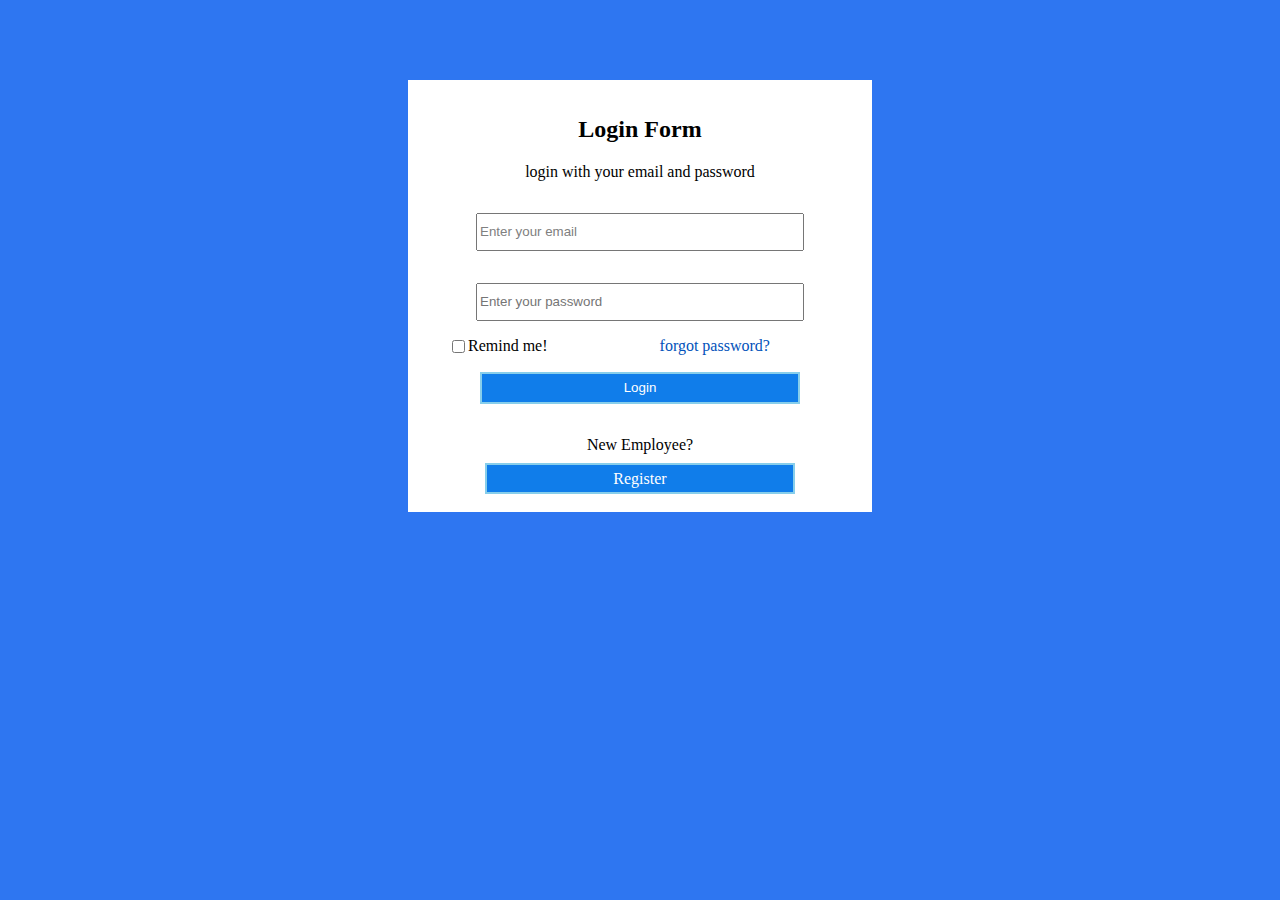
==== login.html @ c13a827c "my first commit" ====
<!DOCTYPE html>
<html lang="en">
<head>
    <link rel="stylesheet" href="css/styles.css">
    <meta charset="UTF-8">
    <meta name="viewport" content="width=device-width, initial-scale=1.0">
    <title>Document</title>
</head>
<!-- ==================login page section========================= -->
<body class="login-body">
    <section class="Login-form">
        <h2>Login Form</h2>
        <p>login with your email and password</p>
        <form action="" method="post">
            <div class="form-fields">
                <div>
                    <input class="input-box-size" type="text" placeholder="Enter your email">

                </div>
                <div>
                    <input class="input-box-size" type="password" placeholder="Enter your password">

                </div>
                <div class="remind-forgot-login">
                    <input type="checkbox"> Remind me!
                    <a href="#">forgot password?</a>

                </div>
               
                
               
                <button class="input-box-size  login-btn" >Login</button>
                <div class="new-employee">
                    <p>New Employee?</p>
                    <a href="signup.html"> Register</a>
                </div>
            </div>
        </form>
    </section>
    
</body>
</html>
---- css/styles.css ----
/* ==============login page section================ */
.login-body{
    background-color:rgb(46, 118, 241);
}
.Login-form{
    text-align: center;
    background-color: white;
    margin: 5rem 25rem;
    padding-bottom: 1.5rem;
    padding-top: 1rem;

}
.input-box-size{
   width: 20rem;
   height: 2rem;
   margin: 1rem;
}
.remind-forgot-login{
    display: flex;
    margin-left: 2.5rem;
}
.remind-forgot-login a{
    text-decoration: none;
    margin-left: 7rem;
    color: rgb(2, 82, 186);
}
input[type=text]::placeholder{
    color: gray;
   
}
.login-btn{
    background-color: rgb(16, 125, 234);
    color: white;
    border: cadetblue;
    border: 2px solid skyblue;
}
.new-employee a{
    text-decoration: none;
    background-color: rgb(16, 125, 234)  ;
    border: 2px solid skyblue;
    padding: 0.3rem 7.9rem;
    color: white;

}
/* =================login section ends here================== */
   /*=================registration section begins here=======  */
   .Register-form-body{
    background-color:rgb(46, 118, 241);

   }
   #Register-form{
    text-align: center;
    background-color: white;
    margin: 2rem 20rem;
    padding-bottom: 1rem;
    padding-top: 0.3rem;
   }
   #Register-form h2{
    margin-top: 0.2rem;
   }
   .upper-input{
    margin: 0.7rem;
    width: 15rem;
   }
   .lower-inputs{
    width:32rem ;
    margin: 0.5rem;
   }
   .Register-btn{
    background-color:rgb(16, 125, 234) ;
    color: white;
    padding: 0.1rem 15rem;
    border: 2px solid skyblue;
   }
   .new-emp-login a{
    text-decoration: none;
    background-color:  rgb(16, 125, 234)  ;
    color: white;
    padding: 0.1rem 15rem;
    border: 2px solid skyblue;
   }
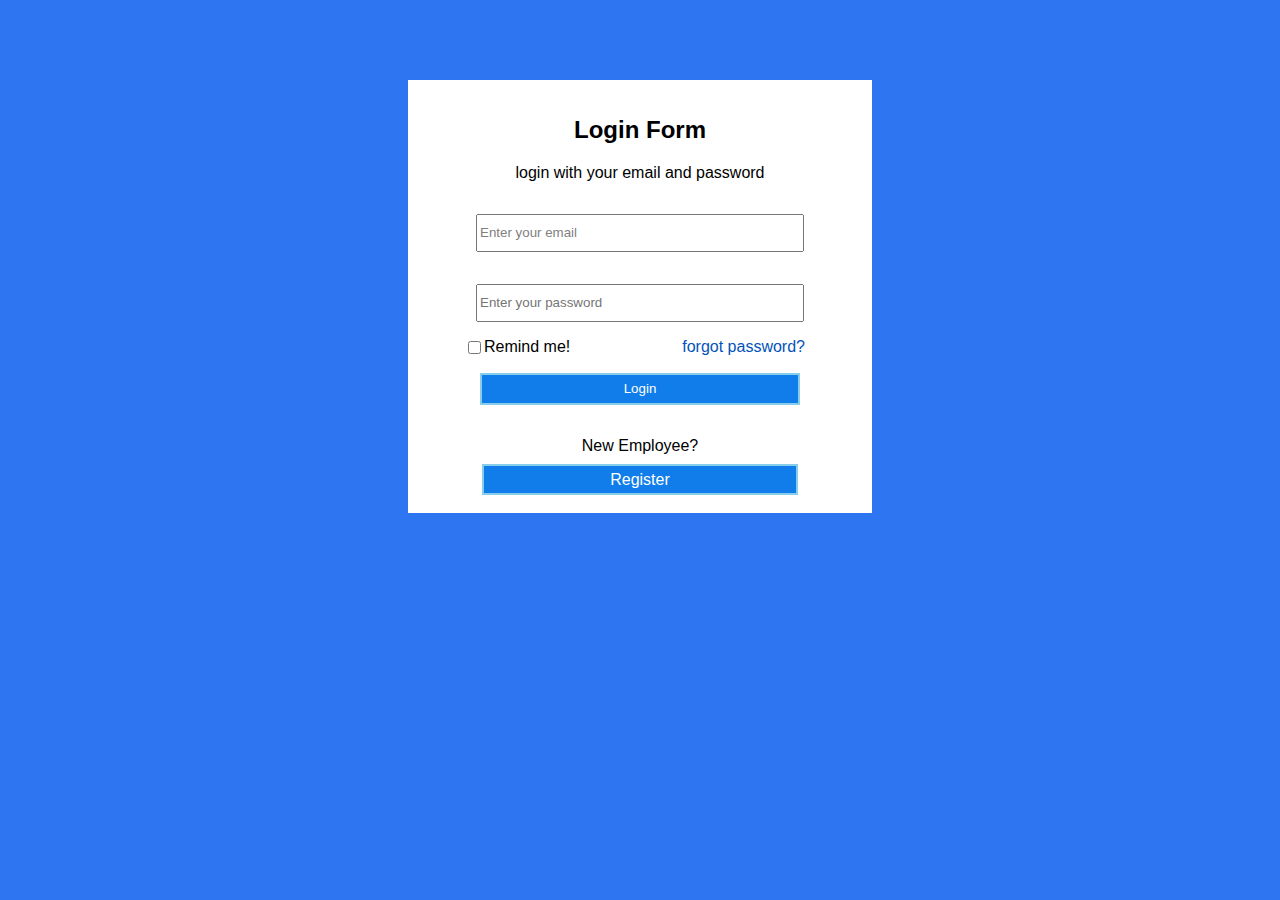
==== commit 9ec9222b: "second commit" ====
--- a/login.html
+++ b/login.html
@@ -4,10 +4,10 @@
     <link rel="stylesheet" href="css/styles.css">
     <meta charset="UTF-8">
     <meta name="viewport" content="width=device-width, initial-scale=1.0">
-    <title>Document</title>
+    <title>Login</title>
 </head>
 <!-- ==================login page section========================= -->
-<body class="login-body">
+<body class="login-page">
     <section class="Login-form">
         <h2>Login Form</h2>
         <p>login with your email and password</p>
--- a/css/styles.css
+++ b/css/styles.css
@@ -1,8 +1,11 @@
 
+body{
+    font-family: Arial,  sans-serif;
+}
 
 
 /* ==============login page section================ */
-.login-body{
+.login-page{
     background-color:rgb(46, 118, 241);
 }
 .Login-form{
@@ -20,7 +23,7 @@
 }
 .remind-forgot-login{
     display: flex;
-    margin-left: 2.5rem;
+    margin-left: 3.5rem;
 }
 .remind-forgot-login a{
     text-decoration: none;
@@ -46,6 +49,8 @@
 
 }
 /* =================login section ends here================== */
+
+
    /*=================registration section begins here=======  */
    .Register-form-body{
     background-color:rgb(46, 118, 241);
@@ -82,7 +87,67 @@
     padding: 0.1rem 15rem;
     border: 2px solid skyblue;
    }
+   .radio-flex{
+    display: flex;
+    gap: 5rem;
+    margin-left: 3.8rem;
+   }
+   /* ========registration section ends here========= */
 
+   /* ===============index home page starts=========== */
    
-  
+.index-page-body {
+    font-family: 'Arial', sans-serif;
+    background-color: #2a2d37;
+}
 
+.sidebar {
+    height: 100vh;
+    background-color: #1c1f24;
+}
+
+.sidebar .nav-link {
+    margin:8px 0;
+    color: #adb5bd;
+    font-size: 1.1rem;
+    padding: 10px 15px;
+    border-radius: 5px;
+}
+
+.sidebar .nav-link.active {
+    background-color: #3a3d4b;
+    color: #ffffff;
+}
+
+.card {
+    border: none;
+    border-radius: 15px;
+    
+}
+
+.card-body {
+    text-align: center;
+}
+
+canvas {
+    height: 200px;
+    width: 100%;
+}
+
+/* =========================employee page start here=============== */
+.go-back-img{
+    width: 4rem;
+   margin-top: 1rem; 
+   margin-left: 1rem;
+   height: 1.5rem;
+}
+.emp-search-bar{
+    width: 35rem;
+    height: 2rem;
+    border-radius: 1rem;
+   border: 2px solid skyblue;
+    margin: 1rem 0 0 9rem ;
+}
+input[type=search]::placeholder{
+   color: grey;
+}